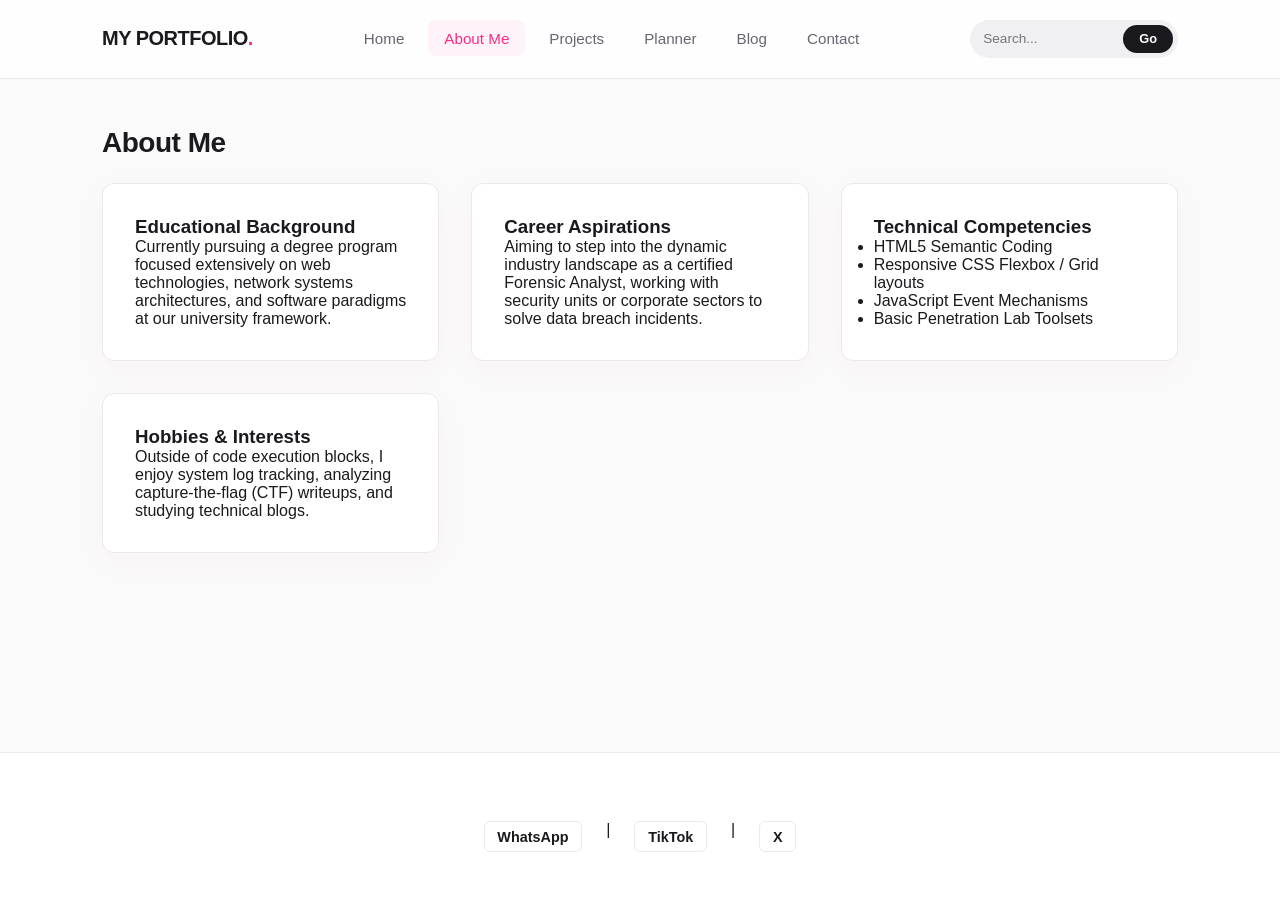
==== about.html @ 0cba69ee "Add files via upload This my student portfolio website, it is a project for assessment." ====
<!DOCTYPE html>
<html lang="en">
<head>
    <meta charset="UTF-8">
    <meta name="viewport" content="width=device-width, initial-scale=1.0">
    <title>About Me | Eze Harrison</title>
    <link rel="stylesheet" href="styles.css">
</head>
<body>
    <header>
        <nav class="nav-container">
            <a href="index.html" class="logo">MY PORTFOLIO</a>
            <ul class="nav-menu">
                <li><a href="index.html">Home</a></li>
                <li><a href="about.html" class="active">About Me</a></li>
                <li><a href="projects.html">Projects</a></li>
                <li><a href="planner.html">Planner</a></li>
                <li><a href="blog.html">Blog</a></li>
                <li><a href="contact.html">Contact</a></li>
            </ul>
            <div class="search-box">
                <input type="text" placeholder="Search...">
                <button type="button">Go</button>
            </div>
        </nav>
    </header>

    <main>
        <h2>About Me</h2>
        <div class="grid-layout">
            <div class="card">
                <h3>Educational Background</h3>
                <p>Currently pursuing a degree program focused extensively on web technologies, network systems architectures, and software paradigms at our university framework.</p>
            </div>
            <div class="card">
                <h3>Career Aspirations</h3>
                <p>Aiming to step into the dynamic industry landscape as a certified Forensic Analyst, working with security units or corporate sectors to solve data breach incidents.</p>
            </div>
            <div class="card">
                <h3>Technical Competencies</h3>
                <ul>
                    <li>HTML5 Semantic Coding</li>
                    <li>Responsive CSS Flexbox / Grid layouts</li>
                    <li>JavaScript Event Mechanisms</li>
                    <li>Basic Penetration Lab Toolsets</li>
                </ul>
            </div>
            <div class="card">
                <h3>Hobbies & Interests</h3>
                <p>Outside of code execution blocks, I enjoy system log tracking, analyzing capture-the-flag (CTF) writeups, and studying technical blogs.</p>
            </div>
        </div>
    </main>

    <footer>
        <div class="social-links">
            <a href="#">WhatsApp</a> | <a href="#">TikTok</a> | <a href="#">X</a>
        </div>
    </footer>
</body>
</html>
---- styles.css ----
/* ==========================================================================
   1. VARIABLES & SYSTEM THEME
   ========================================================================== */
:root {
    --bg-main: #fafafa;
    --bg-card: #ffffff;
    --text-main: #1a1a1e;
    --text-muted: #666670;
    --accent-pink: #ff2a85;
    --accent-dark: #b80053;
    --border-color: #eaeaea;
    --glass-shadow: 0 8px 32px 0 rgba(255, 42, 133, 0.04);
    --radius: 12px;
    --transition: all 0.3s cubic-bezier(0.25, 0.8, 0.25, 1);
}

* {
    margin: 0;
    padding: 0;
    box-sizing: border-box;
    font-family: '-apple-system', BlinkMacSystemFont, 'Segoe UI', Roboto, Helvetica, Arial, sans-serif;
}

body {
    background-color: var(--bg-main);
    color: var(--text-main);
    display: flex;
    flex-direction: column;
    min-height: 100vh;
    overflow-x: hidden;
}

/* ==========================================================================
   2. PREMIUM NAVIGATION HEADER
   ========================================================================== */
header {
    background: rgba(255, 255, 255, 0.8);
    backdrop-filter: blur(12px);
    -webkit-backdrop-filter: blur(12px);
    border-bottom: 1px solid var(--border-color);
    position: sticky;
    top: 0;
    z-index: 1000;
}

.nav-container {
    max-width: 1140px;
    margin: 0 auto;
    display: flex;
    justify-content: space-between;
    align-items: center;
    padding: 1.25rem 2rem;
}

.logo {
    font-weight: 800;
    font-size: 1.25rem;
    color: var(--text-main);
    text-decoration: none;
    letter-spacing: -0.5px;
    position: relative;
}

.logo::after {
    content: '.';
    color: var(--accent-pink);
}

.nav-menu {
    display: flex;
    list-style: none;
    gap: 0.5rem;
}

.nav-menu a {
    text-decoration: none;
    color: var(--text-muted);
    font-weight: 500;
    font-size: 0.95rem;
    padding: 0.6rem 1rem;
    border-radius: 8px;
    transition: var(--transition);
}

.nav-menu a:hover, .nav-menu a.active {
    color: var(--accent-pink);
    background: rgba(255, 42, 133, 0.05);
}

/* Minimalist Search Engine Element */
.search-box {
    display: flex;
    align-items: center;
    background: #f0f0f2;
    padding: 0.25rem 0.25rem 0.25rem 0.75rem;
    border-radius: 20px;
    border: 1px solid transparent;
    transition: var(--transition);
}

.search-box:focus-within {
    border-color: var(--accent-pink);
    background: var(--bg-card);
    box-shadow: 0 0 0 4px rgba(255, 42, 133, 0.1);
}

.search-box input {
    background: transparent;
    border: none;
    outline: none;
    color: var(--text-main);
    font-size: 0.85rem;
    width: 140px;
}

.search-box button {
    background: var(--text-main);
    color: white;
    border: none;
    padding: 0.4rem 1rem;
    border-radius: 16px;
    font-size: 0.8rem;
    font-weight: 600;
    cursor: pointer;
    transition: var(--transition);
}

.search-box button:hover {
    background: var(--accent-pink);
}

/* ==========================================================================
   3. CONTENT ARCHITECTURE & GLASS CARDS
   ========================================================================== */
main {
    flex: 1;
    max-width: 1140px;
    width: 100%;
    margin: 0 auto;
    padding: 3rem 2rem;
    animation: pageReveal 0.8s cubic-bezier(0.16, 1, 0.3, 1) both;
}

.hero-section {
    background: radial-gradient(circle at top right, rgba(255, 42, 133, 0.05), transparent), var(--bg-card);
    border: 1px solid var(--border-color);
    padding: 4rem 2rem;
    border-radius: var(--radius);
    text-align: center;
    margin-bottom: 3rem;
    box-shadow: var(--glass-shadow);
}

.hero-img {
    width: 130px;
    height: 130px;
    border-radius: 32px;
    object-fit: cover;
    border: 1px solid var(--border-color);
    margin-bottom: 1.5rem;
    box-shadow: 0 8px 24px rgba(0,0,0,0.05);
}

h1 {
    font-size: 2.5rem;
    font-weight: 800;
    letter-spacing: -1px;
    margin-bottom: 0.5rem;
}

h2 {
    font-size: 1.75rem;
    font-weight: 700;
    letter-spacing: -0.5px;
    margin-bottom: 1.5rem;
}

.grid-layout {
    display: grid;
    grid-template-columns: repeat(auto-fit, minmax(320px, 1fr));
    gap: 2rem;
}

.card {
    background: var(--bg-card);
    border: 1px solid var(--border-color);
    border-radius: var(--radius);
    padding: 2rem;
    box-shadow: var(--glass-shadow);
    transition: var(--transition);
}

.card:hover {
    transform: translateY(-6px);
    border-color: rgba(255, 42, 133, 0.3);
    box-shadow: 0 20px 38px rgba(255, 42, 133, 0.06);
}

.card img {
    width: 100%;
    height: 190px;
    object-fit: cover;
    border-radius: 8px;
    margin-bottom: 1.25rem;
    border: 1px solid var(--border-color);
}

/* Component Buttons */
.btn {
    display: inline-block;
    background: var(--text-main);
    color: white;
    padding: 0.75rem 1.5rem;
    border-radius: 8px;
    border: none;
    font-weight: 600;
    font-size: 0.9rem;
    cursor: pointer;
    text-decoration: none;
    transition: var(--transition);
    text-align: center;
}

.btn:hover {
    background: var(--accent-pink);
    box-shadow: 0 8px 20px rgba(255, 42, 133, 0.25);
    transform: translateY(-1px);
}

/* Interactive Planner Element Adjustments */
.planner-controls {
    display: flex;
    gap: 0.75rem;
    margin-bottom: 1.5rem;
}

.planner-controls input {
    flex: 1;
    padding: 0.75rem 1rem;
    border: 1px solid var(--border-color);
    background: #f9f9fa;
    border-radius: 8px;
    outline: none;
    font-size: 0.95rem;
    transition: var(--transition);
}

.planner-controls input:focus {
    border-color: var(--accent-pink);
    background: var(--bg-card);
}

.task-item {
    display: flex;
    justify-content: space-between;
    align-items: center;
    padding: 1rem 1.25rem;
    background: var(--bg-card);
    border: 1px solid var(--border-color);
    margin-bottom: 0.75rem;
    border-radius: 8px;
    transition: var(--transition);
}

.task-item.completed {
    opacity: 0.6;
    background: #f5f5f7;
}

/* Semantic Elements Forms Markup Layout */
.form-group {
    margin-bottom: 1.5rem;
}

.form-group label {
    display: block;
    margin-bottom: 0.5rem;
    font-size: 0.85rem;
    font-weight: 700;
    text-transform: uppercase;
    letter-spacing: 0.5px;
    color: var(--text-muted);
}

.form-group input, .form-group textarea {
    width: 100%;
    padding: 0.85rem 1rem;
    border: 1px solid var(--border-color);
    background: #f9f9fa;
    border-radius: 8px;
    outline: none;
    font-size: 0.95rem;
    transition: var(--transition);
}

.form-group input:focus, .form-group textarea:focus {
    border-color: var(--accent-pink);
    background: var(--bg-card);
}

.error-msg {
    color: #e53935;
    font-size: 0.8rem;
    margin-top: 0.4rem;
    display: none;
}

/* Multimedia Block Styling */
.media-container video {
    width: 100%;
    border-radius: 8px;
    border: 1px solid var(--border-color);
    margin-top: 1rem;
}

/* ==========================================================================
   4. MINIMALIST FOOTER
   ========================================================================== */
footer {
    background: var(--bg-card);
    border-top: 1px solid var(--border-color);
    padding: 3rem 2rem;
    text-align: center;
    margin-top: auto;
}

footer p {
    color: var(--text-muted);
    font-size: 0.9rem;
}

.social-links {
    display: flex;
    justify-content: center;
    gap: 1.5rem;
    margin-top: 1.25rem;
}

.social-links a {
    color: var(--text-main);
    text-decoration: none;
    font-size: 0.9rem;
    font-weight: 600;
    padding: 0.4rem 0.8rem;
    border-radius: 6px;
    border: 1px solid var(--border-color);
    transition: var(--transition);
}

.social-links a:hover {
    color: var(--accent-pink);
    border-color: var(--accent-pink);
    background: rgba(255, 42, 133, 0.02);
}

/* ==========================================================================
   5. RESPONSIVE DESIGN INTERFACE FRAMEWORK & ENGINES
   ========================================================================== */
@keyframes pageReveal {
    from {
        opacity: 0;
        transform: translateY(16px);
    }
    to {
        opacity: 1;
        transform: translateY(0);
    }
}

/* Smartphone / Compact Mobile UI Configurations */
@media (max-width: 768px) {
    .nav-container {
        flex-direction: column;
        gap: 1.25rem;
        padding: 1.5rem 1rem;
    }
    
    .nav-menu {
        flex-wrap: wrap;
        justify-content: center;
        gap: 0.25rem;
    }
    
    .nav-menu a {
        font-size: 0.85rem;
        padding: 0.5rem 0.75rem;
    }

    .search-box {
        width: 100%;
        max-width: 300px;
    }

    .search-box input {
        width: 100%;
    }

    main {
        padding: 1.5rem 1rem;
    }

    h1 {
        font-size: 1.85rem;
    }

    .hero-section {
        padding: 2.5rem 1rem;
    }
}
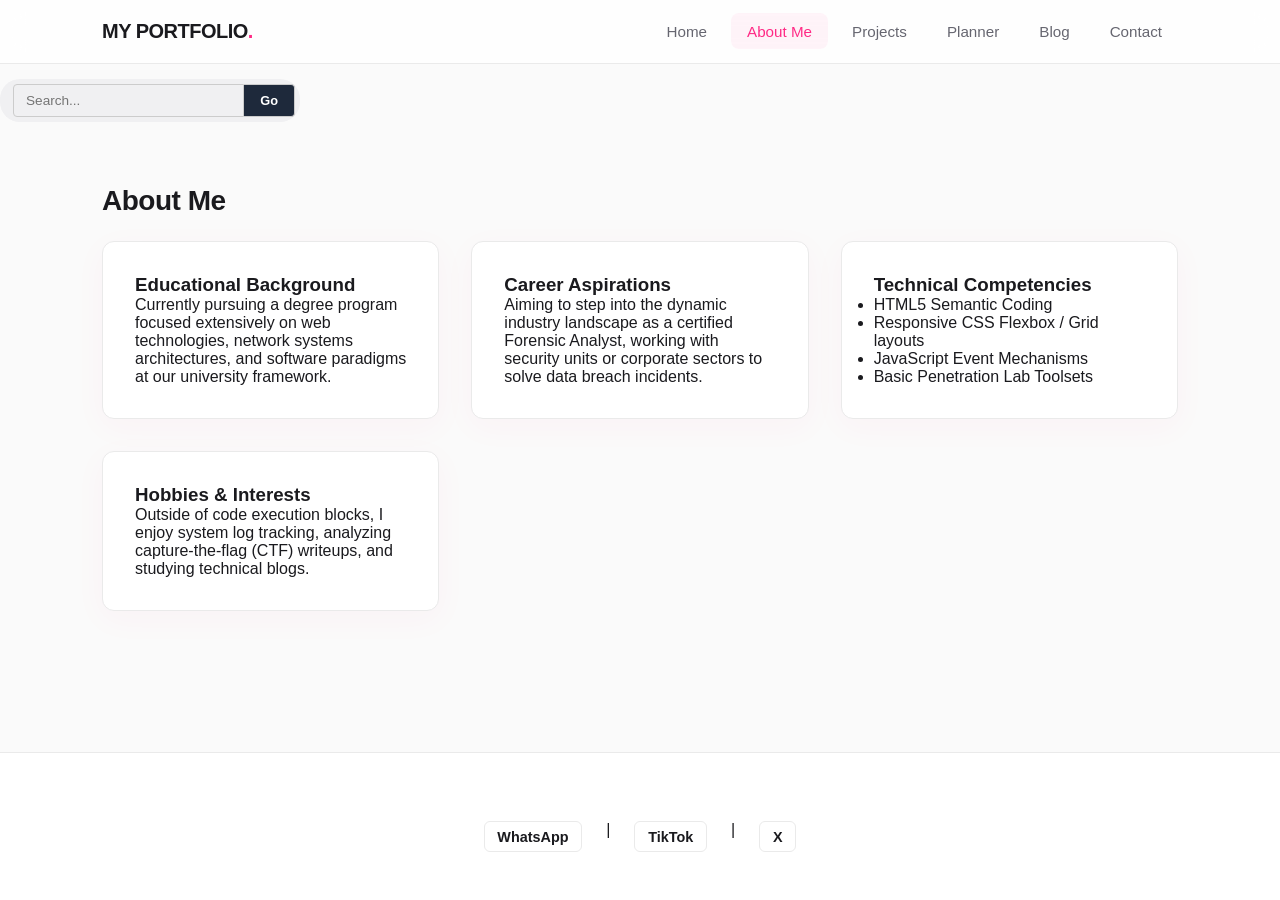
==== commit 52cff00e: "Add files via upload" ====
--- a/about.html
+++ b/about.html
@@ -18,13 +18,17 @@
                 <li><a href="blog.html">Blog</a></li>
                 <li><a href="contact.html">Contact</a></li>
             </ul>
-            <div class="search-box">
-                <input type="text" placeholder="Search...">
-                <button type="button">Go</button>
-            </div>
+            
         </nav>
     </header>
+<div class="search-box">
+    <input type="text" placeholder="Search..." id="search-input">
+    <button type="button" onclick="executeSearch()">Go</button>
+    
+    <div id="search-results"></div>
+</div>
 
+<script src="search.js"></script>
     <main>
         <h2>About Me</h2>
         <div class="grid-layout">
--- a/styles.css
+++ b/styles.css
@@ -406,4 +406,39 @@
     .hero-section {
         padding: 2.5rem 1rem;
     }
+}
+/* 1. Limit the width of the container holding the bar and button */
+.search-box {
+    position: relative;
+    display: inline-flex;  /* Keeps the input and button neatly inline */
+    align-items: center;
+    max-width: 300px;      /* Restricts the total width of the search bar */
+    width: 100%;           /* Allows it to be responsive on mobile screens */
+    margin: 15px 0;        /* Adds a little spacing above and below */
+}
+
+/* 2. Target the text input itself */
+.search-box input[type="text"] {
+    width: 100%;           /* Makes the input fill up the 300px container */
+    padding: 8px 12px;     /* Adds comfortable breathing room inside the box */
+    border: 1px solid #ccc;
+    border-radius: 4px 0 0 4px; /* Rounds the left corners */
+    outline: none;
+    box-sizing: border-box; /* Crucial: includes padding in total width calculation */
+}
+
+/* 3. Target the 'Go' button to sit flush next to it */
+.search-box button {
+    padding: 8px 16px;
+    border: 1px solid #ccc;
+    border-left: none;     /* Removes double border between input and button */
+    background-color: #1e293b; /* A clean dark color matching your button theme */
+    color: white;
+    cursor: pointer;
+    border-radius: 0 4px 4px 0; /* Rounds the right corners */
+    box-sizing: border-box;
+}
+
+.search-box button:hover {
+    background-color: #334155; /* Slight color shift on hover */
 }
